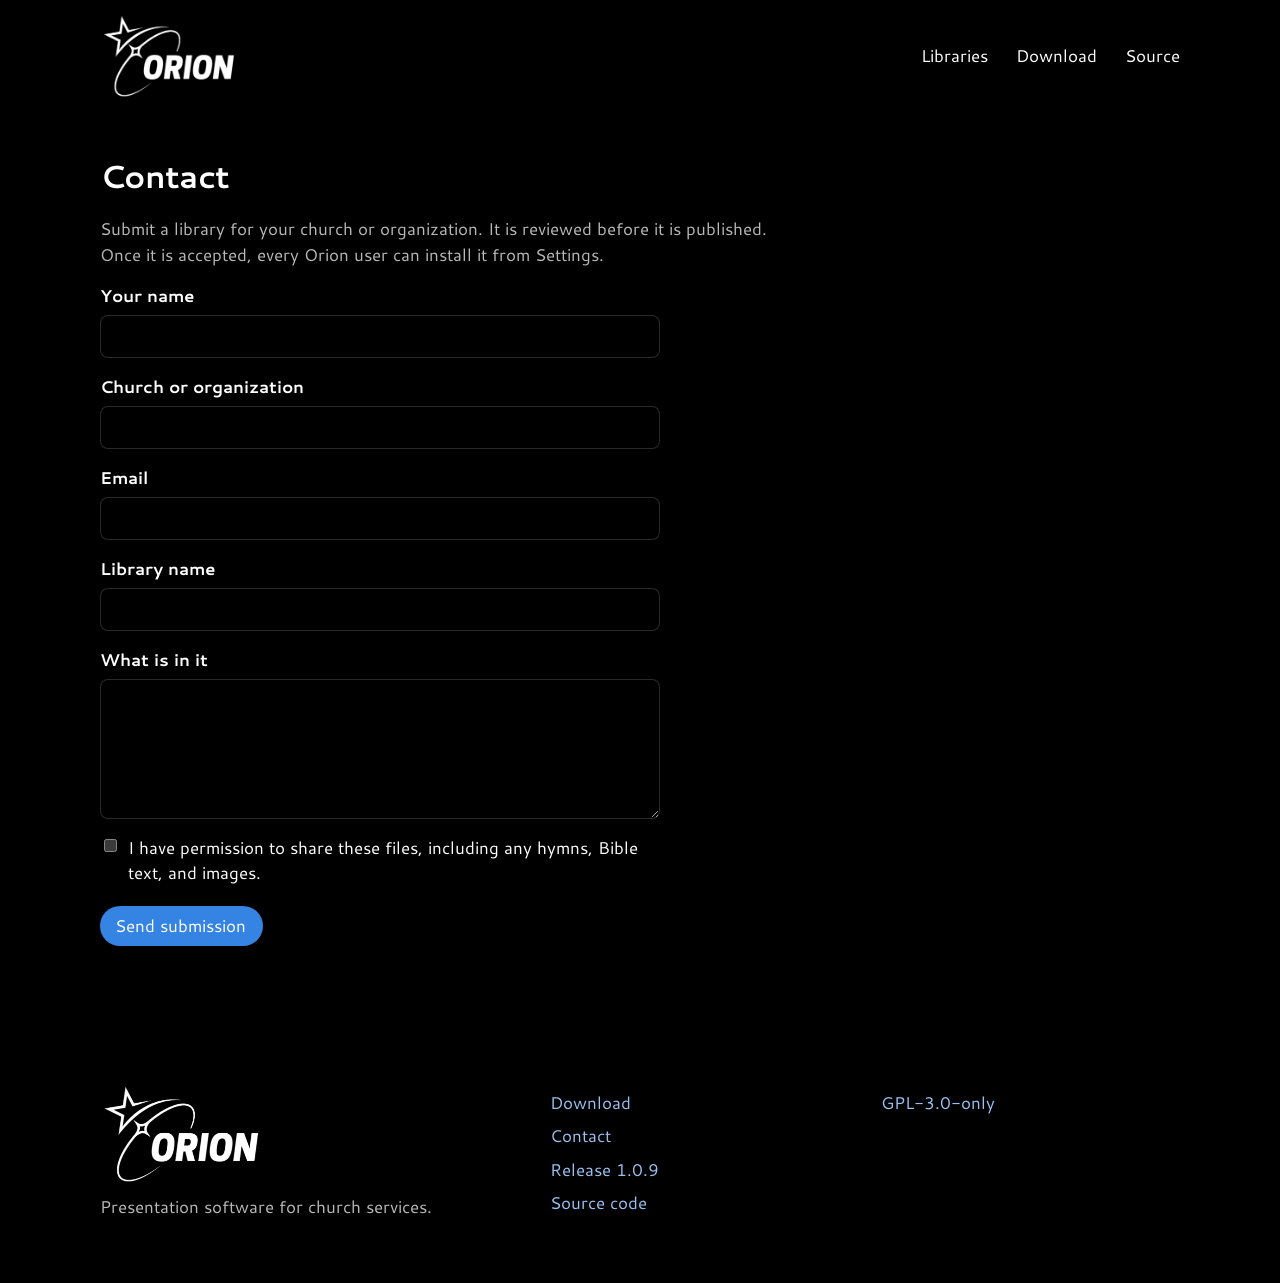
==== contact/index.html @ cf803025 "Point the other pages at release 1.0.9. Co-authored-by: Cursor <cursoragent@cursor.com>" ====
<!DOCTYPE html>
<html lang="en">
  <head>
    <meta charset="utf-8">
    <meta name="viewport" content="width=device-width, initial-scale=1">
    <title>Contact | Orion</title>
    <meta name="description" content="Submit a church or organization library for Orion. It is reviewed before it is published.">
    <link rel="canonical" href="https://orion.riandre.com/contact/">
    <meta name="theme-color" content="#000000">
    <meta property="og:type" content="website">
    <meta property="og:site_name" content="Orion">
    <meta property="og:title" content="Contact | Orion">
    <meta property="og:description" content="Submit a church or organization library for Orion. It is reviewed before it is published.">
    <meta property="og:url" content="https://orion.riandre.com/contact/">
    <meta property="og:image" content="https://orion.riandre.com/images/og.png">
    <meta property="og:image:width" content="1200">
    <meta property="og:image:height" content="630">
    <meta property="og:image:alt" content="Orion showing the service order, a slide, a hymn, and a Bible verse">
    <meta name="twitter:card" content="summary_large_image">
    <meta name="twitter:title" content="Contact | Orion">
    <meta name="twitter:description" content="Submit a church or organization library for Orion. It is reviewed before it is published.">
    <meta name="twitter:image" content="https://orion.riandre.com/images/og.png">
    <link rel="icon" href="../images/icon.png">
    <link rel="apple-touch-icon" href="../images/icon.png">
    <link rel="stylesheet" href="../css/site.css?v=bible">
  </head>
  <body>
    <header class="header">
      <div class="frame header__inner">
        <a class="brand" href="../">
          <img class="wordmark" src="../images/wordmark.png?v=white" alt="Orion">
        </a>
        <nav class="header__nav">
          <a href="../libraries/">Libraries</a>
          <a href="../#download">Download</a>
          <a href="https://github.com/riandredev/orion">Source</a>
        </nav>
      </div>
    </header>

    <main class="page">
      <div class="frame">
        <h1>Contact</h1>
        <p class="summary">Submit a library for your church or organization. It is reviewed before it is published. Once it is accepted, every Orion user can install it from Settings.</p>
        <form class="contact" id="library-submission">
          <label>Your name<input name="name" required autocomplete="name"></label>
          <label>Church or organization<input name="org" required></label>
          <label>Email<input name="email" type="email" required autocomplete="email"></label>
          <label>Library name<input name="library" required></label>
          <label>What is in it<textarea name="contents" required></textarea></label>
          <label class="check"><input name="permission" type="checkbox" required>I have permission to share these files, including any hymns, Bible text, and images.</label>
          <button class="button button--suggested" type="submit">Send submission</button>
        </form>
      </div>
    </main>

    <footer class="footer">
      <div class="frame footer__grid">
        <div>
          <img class="wordmark wordmark--footer" src="../images/wordmark.png?v=white" alt="Orion">
          <p>Presentation software for church services.</p>
        </div>
        <div>
          <a href="../#download">Download</a>
          <a href="./">Contact</a>
          <a data-release="notes" href="https://github.com/riandredev/orion/releases/tag/v1.0.9">Release 1.0.9</a>
          <a href="https://github.com/riandredev/orion">Source code</a>
        </div>
        <div>
          <a href="https://www.gnu.org/licenses/gpl-3.0.html">GPL-3.0-only</a>
        </div>
      </div>
    </footer>

    <script>
      document.getElementById('library-submission').addEventListener('submit', (event) => {
        event.preventDefault()
        const data = new FormData(event.currentTarget)
        const field = (name) => String(data.get(name) || '').trim()
        const title = `Library submission: ${field('library')}`
        const body = [
          `Name: ${field('name')}`,
          `Church or organization: ${field('org')}`,
          `Email: ${field('email')}`,
          `Library: ${field('library')}`,
          '',
          'Contents:',
          field('contents'),
          '',
          'Permission to share the files, including hymns, Bible text, and images: yes'
        ].join('\n')
        const url = new URL('https://github.com/riandredev/orion/issues/new')
        url.searchParams.set('title', title)
        url.searchParams.set('body', body)
        location.href = url.toString()
      })
    </script>
    <script src="../js/release.js"></script>
  </body>
</html>
---- css/site.css ----
@font-face {
  font-family: Cantarell;
  font-style: normal;
  font-weight: 400;
  font-display: swap;
  src: url('../fonts/cantarell-latin-400-normal.woff2') format('woff2');
}

@font-face {
  font-family: Cantarell;
  font-style: normal;
  font-weight: 700;
  font-display: swap;
  src: url('../fonts/cantarell-latin-700-normal.woff2') format('woff2');
}

:root {
  color-scheme: dark;
  --bg: #000000;
  --band: #161616;
  --band-alt: #241f31;
  --fg: #ffffff;
  --muted: rgb(255 255 255 / 72%);
  --accent: #3584e4;
  --accent-hover: #62a0ea;
  --line: rgb(255 255 255 / 16%);
  --font: Cantarell, sans-serif;
}

*,
*::before,
*::after {
  box-sizing: border-box;
}

html {
  scroll-padding-top: 128px;
}

body {
  margin: 0;
  min-height: 100vh;
  display: flex;
  flex-direction: column;
  background: var(--bg);
  color: var(--fg);
  font-family: var(--font);
  font-size: 17px;
  line-height: 1.5;
}

main {
  flex: 1 0 auto;
}

a {
  color: #99c1f1;
}

.frame {
  width: min(1080px, calc(100% - 48px));
  margin-inline: auto;
}

.header {
  background: #000000;
}

.header__inner {
  min-height: 112px;
  display: flex;
  align-items: center;
  justify-content: space-between;
  gap: 24px;
}

.brand {
  display: inline-flex;
  align-items: center;
  gap: 10px;
  color: var(--fg);
  font-weight: 700;
  text-decoration: none;
}

.wordmark {
  height: 88px;
  width: auto;
  display: block;
}

.wordmark--footer {
  height: 104px;
}

.header__nav {
  display: flex;
  gap: 28px;
}

.header__nav a {
  color: var(--fg);
  text-decoration: none;
}

.header__nav a:hover {
  color: #99c1f1;
}

.hero {
  padding: 56px 0 40px;
}

.hero__inner {
  text-align: center;
}

.hero h1 {
  margin: 0 auto;
  max-width: 16ch;
  font-size: 52px;
  font-weight: 700;
  letter-spacing: -0.03em;
  line-height: 1.08;
}

.hero p {
  max-width: 42ch;
  margin: 16px auto 0;
  color: var(--muted);
  font-size: 18px;
}

.hero__actions {
  display: flex;
  flex-wrap: wrap;
  justify-content: center;
  gap: 12px;
  margin-top: 28px;
}

.showcase {
  padding: 12px 0 96px;
}

.showcase__art {
  display: block;
  width: min(1440px, calc(100% - 32px));
  height: auto;
  margin: 0 auto;
}

.showcase h2 {
  margin: 36px 0 0;
  font-size: 32px;
  font-weight: 700;
  letter-spacing: -0.02em;
  text-align: center;
}

.showcase p {
  max-width: 42ch;
  margin: 10px auto 0;
  color: var(--muted);
  text-align: center;
}

.page {
  padding: 40px 0 80px;
}

.page h1 {
  margin: 0;
  font-size: 32px;
  font-weight: 700;
  letter-spacing: -0.02em;
}

.catalog {
  display: flex;
  flex-wrap: wrap;
  gap: 4px;
  margin-top: 32px;
}

.catalog a {
  display: flex;
  flex-direction: column;
  align-items: center;
  gap: 10px;
  width: 148px;
  padding: 16px 8px;
  border-radius: 12px;
  color: inherit;
  text-align: center;
  text-decoration: none;
}

.catalog a:hover,
.catalog a:focus-visible {
  background: rgb(255 255 255 / 6%);
}

.catalog img {
  width: 72px;
  height: 72px;
  object-fit: contain;
}

.catalog span {
  font-size: 14px;
  line-height: 1.3;
}

.back {
  display: inline-block;
  margin-bottom: 24px;
  text-decoration: none;
}

.library-title {
  display: flex;
  align-items: center;
  gap: 16px;
}

.library-title img {
  width: 72px;
  height: 72px;
  object-fit: contain;
}

.library-title p,
.summary {
  margin: 4px 0 0;
  color: var(--muted);
}

.summary {
  max-width: 62ch;
  margin-top: 16px;
}

.shot-group,
.detail-group {
  margin-top: 40px;
}

.shot-group h2,
.detail-group h2 {
  margin: 0 0 16px;
  font-size: 20px;
  text-align: left;
}

.folder + .folder {
  margin-top: 20px;
}

.folder h3 {
  margin: 0 0 8px;
  font-size: 15px;
}

.thumbs {
  display: grid;
  grid-template-columns: repeat(auto-fill, minmax(180px, 1fr));
  gap: 8px;
}

.thumbs a {
  display: block;
}

.thumbs img {
  width: 100%;
  aspect-ratio: 16 / 10;
  object-fit: cover;
  border: 1px solid var(--line);
  border-radius: 8px;
  display: block;
  background: #1c1c1c;
}

.detail-group ul {
  margin: 0;
  padding: 0;
  list-style: none;
}

.detail-group li {
  margin-top: 6px;
  color: var(--muted);
}

.details {
  display: grid;
  grid-template-columns: 1fr 1fr;
  gap: 8px 40px;
}

.band {
  background: var(--band);
  padding: 80px 0;
}

.band--alt {
  background: var(--band-alt);
}

.band h2,
.footer strong {
  margin: 0;
  font-size: 32px;
  font-weight: 700;
  letter-spacing: -0.02em;
  text-align: center;
}

.lede {
  max-width: 46ch;
  margin: 12px auto 0;
  color: var(--muted);
  text-align: center;
}

.features,
.downloads {
  display: grid;
  gap: 36px 64px;
  margin-top: 48px;
}

.features {
  grid-template-columns: 1fr 1fr;
}

.downloads {
  grid-template-columns: repeat(3, minmax(0, 1fr));
}

.downloads > article {
  display: flex;
  flex-direction: column;
  align-items: flex-start;
}

.feature {
  display: flex;
  align-items: flex-start;
  gap: 16px;
}

.feature__icon {
  width: 56px;
  height: 56px;
  flex: none;
  object-fit: contain;
}

.features h3,
.downloads h3 {
  margin: 0;
  font-size: 18px;
}

.features p,
.downloads p,
.footer p {
  margin: 8px 0 0;
  color: var(--muted);
}

.downloads .button {
  margin-top: auto;
}

.downloads p {
  margin-bottom: 18px;
}

.button {
  display: inline-flex;
  align-items: center;
  justify-content: center;
  gap: 8px;
  min-height: 40px;
  padding: 0 16px 0 14px;
  border: 1px solid rgb(255 255 255 / 45%);
  border-radius: 999px;
  background: transparent;
  color: var(--fg);
  font-weight: 700;
  text-decoration: none;
}

.os-icon {
  width: 16px;
  height: 16px;
  flex: none;
}

.button:hover {
  background: rgb(255 255 255 / 8%);
}

.button--suggested {
  border-color: transparent;
  background: var(--accent);
  color: #ffffff;
}

.button--suggested:hover {
  background: var(--accent-hover);
  color: #ffffff;
}

.button:focus-visible,
.header__nav a:focus-visible,
.brand:focus-visible,
.footer a:focus-visible {
  outline: 2px solid var(--accent);
  outline-offset: 3px;
}

.footer {
  padding: 56px 0 64px;
}

.footer__grid {
  display: grid;
  grid-template-columns: 1.4fr 1fr 1fr;
  gap: 32px;
}

.footer strong {
  display: block;
  font-size: 16px;
  text-align: left;
}

.footer a {
  display: block;
  margin-top: 8px;
  text-decoration: none;
}

.footer a:hover {
  text-decoration: underline;
}

.contact {
  max-width: 560px;
}

.contact label {
  display: block;
  margin-top: 16px;
  font-weight: 700;
}

.contact input,
.contact textarea {
  display: block;
  width: 100%;
  margin-top: 6px;
  padding: 8px 10px;
  border: 1px solid var(--line);
  border-radius: 8px;
  background: #000;
  color: var(--fg);
  font: inherit;
}

.contact textarea {
  min-height: 140px;
  resize: vertical;
}

.contact input:focus-visible,
.contact textarea:focus-visible {
  outline: 2px solid var(--accent);
  outline-offset: 1px;
}

.contact .check {
  display: flex;
  align-items: flex-start;
  gap: 8px;
  margin-top: 16px;
  font-weight: 400;
}

.contact .check input {
  width: auto;
  margin-top: 4px;
}

.contact button {
  margin-top: 20px;
  font: inherit;
  cursor: pointer;
}

@media (max-width: 900px) {
  .downloads {
    grid-template-columns: 1fr;
  }
}

@media (max-width: 760px) {
  .hero {
    padding: 56px 0;
  }

  .features,
  .footer__grid,
  .details {
    grid-template-columns: 1fr;
    padding: 8px 0 0;
  }

  .downloads {
    grid-template-columns: 1fr;
  }

  .wordmark {
    height: 56px;
  }

  .hero h1 {
    font-size: 36px;
  }

  .header__nav {
    gap: 16px;
  }
}
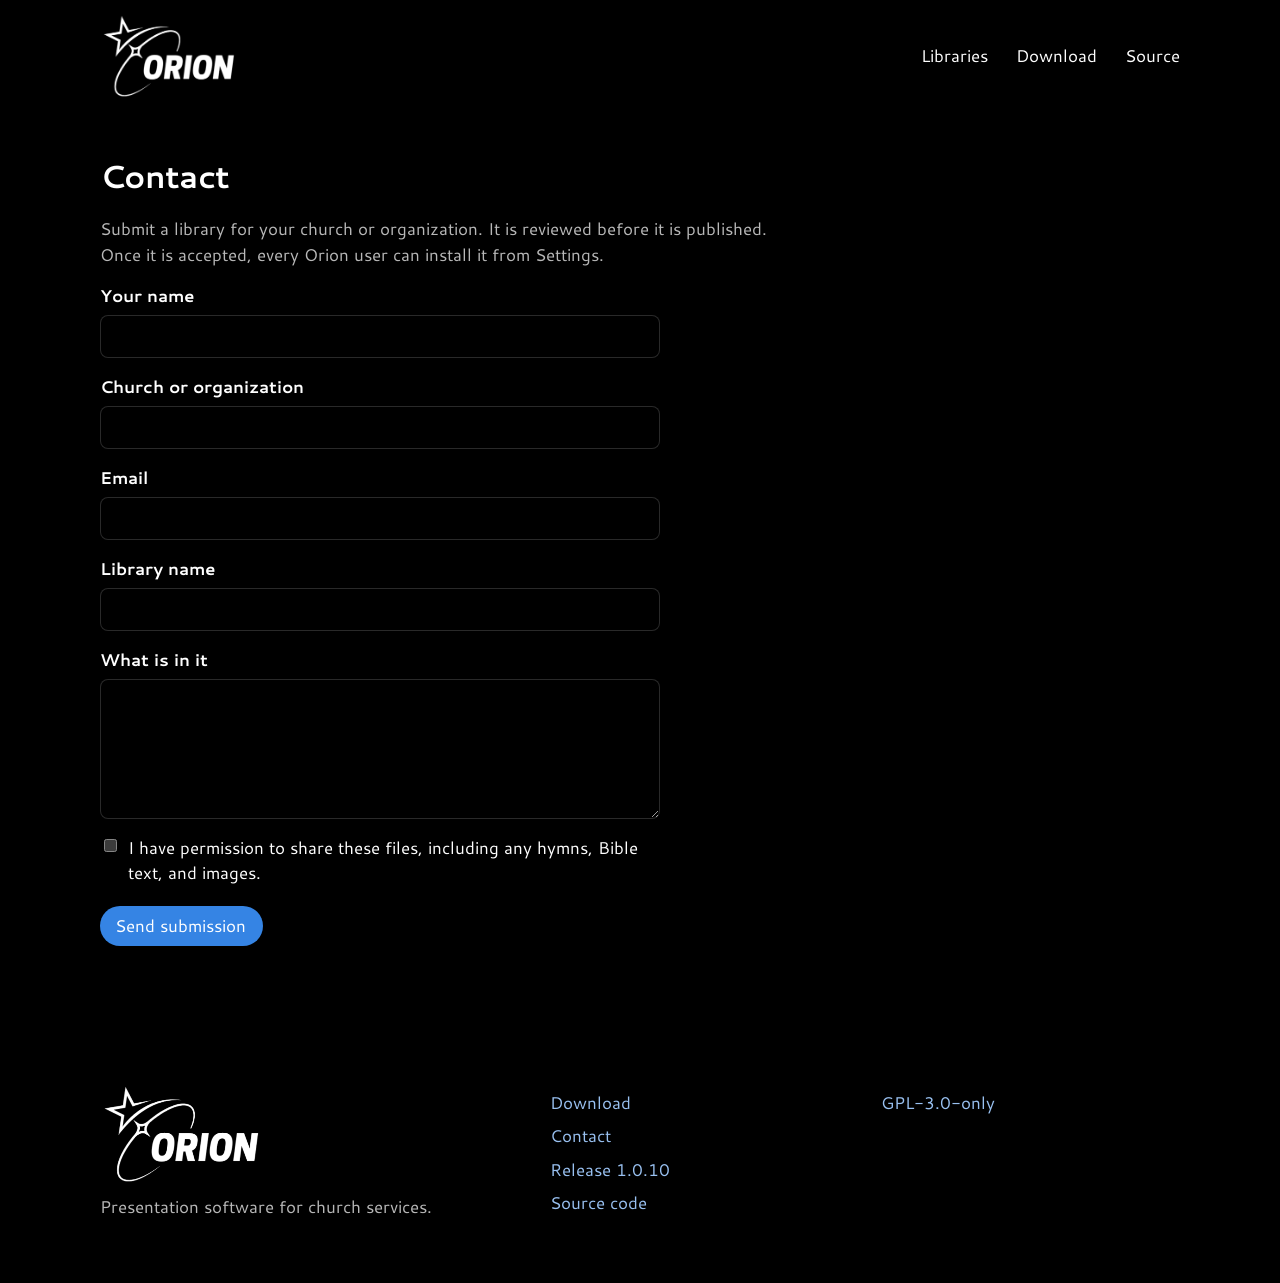
==== commit 0e7ac8aa: "Point the download pages at release 1.0.10. Co-authored-by: Cursor <cursoragent@cursor.com>" ====
--- a/contact/index.html
+++ b/contact/index.html
@@ -63,7 +63,7 @@
         <div>
           <a href="../#download">Download</a>
           <a href="./">Contact</a>
-          <a data-release="notes" href="https://github.com/riandredev/orion/releases/tag/v1.0.9">Release 1.0.9</a>
+          <a data-release="notes" href="https://github.com/riandredev/orion/releases/tag/v1.0.10">Release 1.0.10</a>
           <a href="https://github.com/riandredev/orion">Source code</a>
         </div>
         <div>
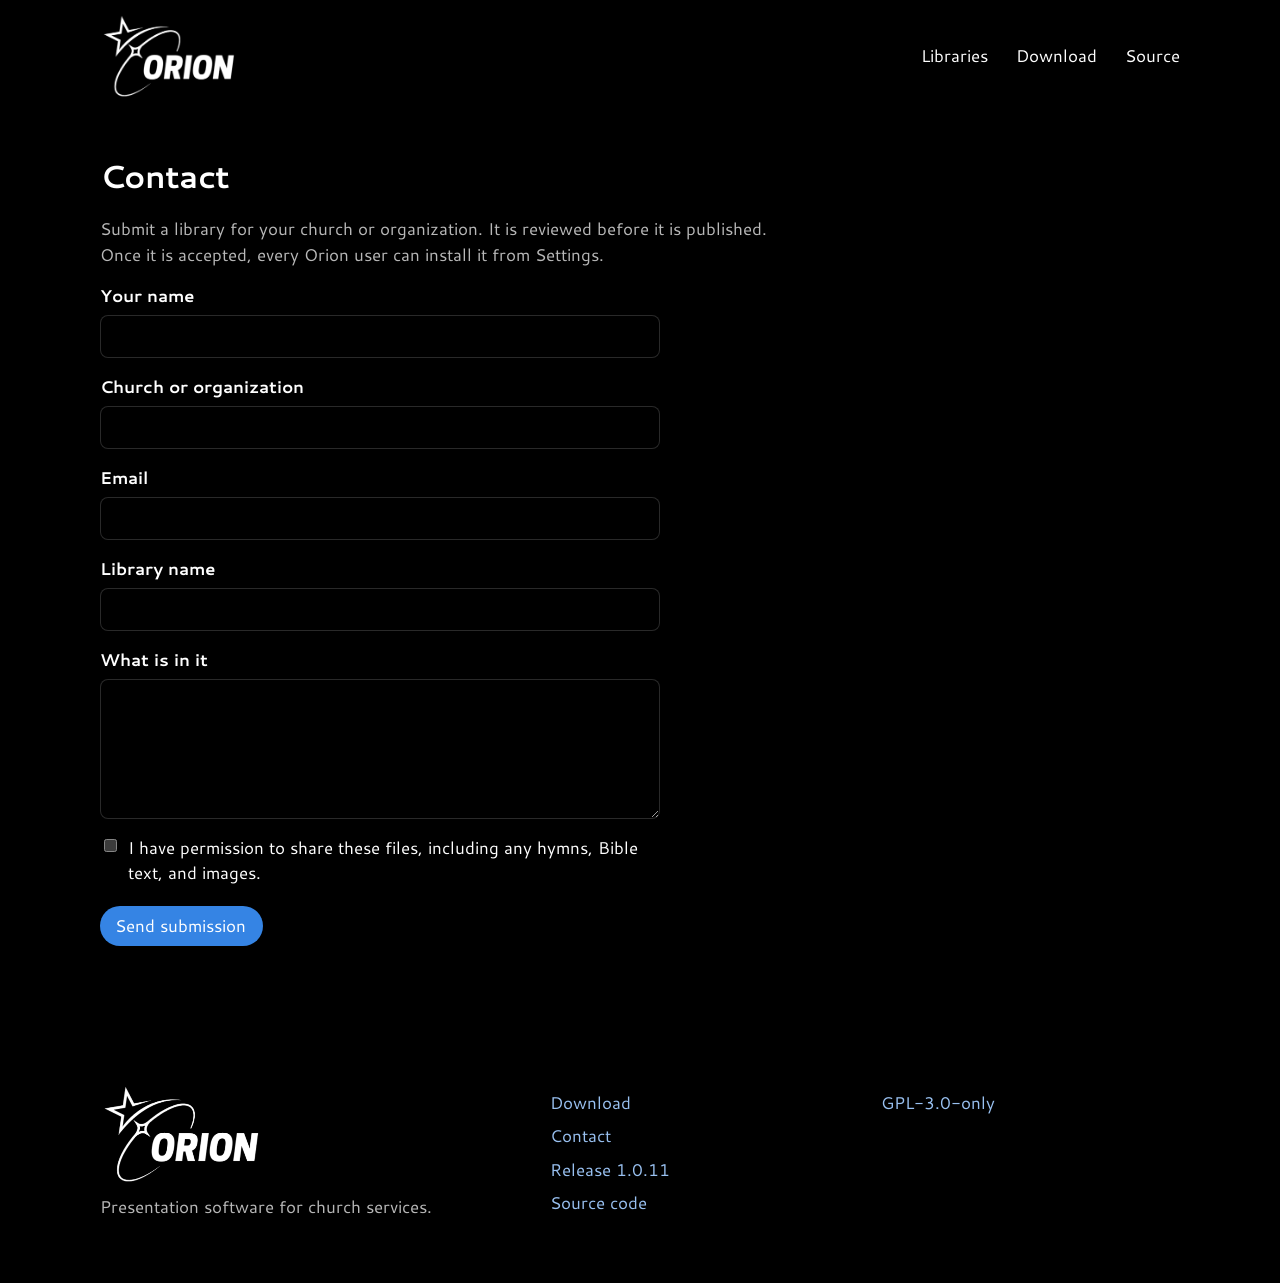
==== commit 787077d1: "Point the download pages at release 1.0.11. Co-authored-by: Cursor <cursoragent@cursor.com>" ====
--- a/contact/index.html
+++ b/contact/index.html
@@ -63,7 +63,7 @@
         <div>
           <a href="../#download">Download</a>
           <a href="./">Contact</a>
-          <a data-release="notes" href="https://github.com/riandredev/orion/releases/tag/v1.0.10">Release 1.0.10</a>
+          <a data-release="notes" href="https://github.com/riandredev/orion/releases/tag/v1.0.11">Release 1.0.11</a>
           <a href="https://github.com/riandredev/orion">Source code</a>
         </div>
         <div>
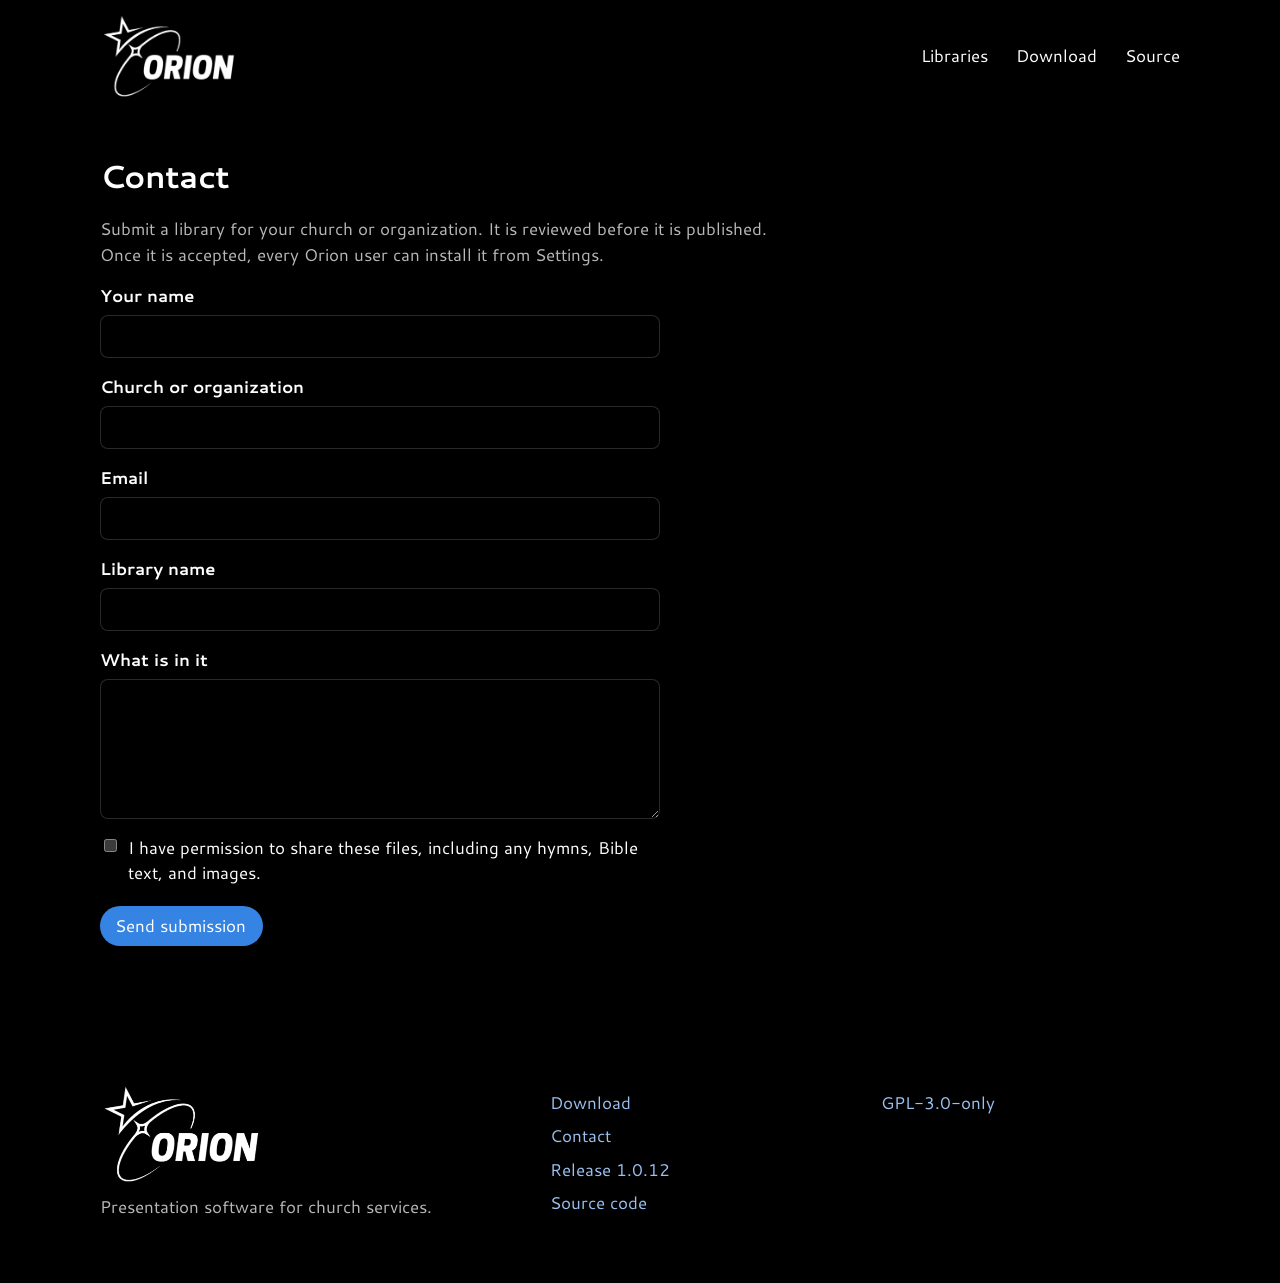
==== commit fe37dc81: "Point the download pages at release 1.0.12. Co-authored-by: Cursor <cursoragent@cursor.com>" ====
--- a/contact/index.html
+++ b/contact/index.html
@@ -63,7 +63,7 @@
         <div>
           <a href="../#download">Download</a>
           <a href="./">Contact</a>
-          <a data-release="notes" href="https://github.com/riandredev/orion/releases/tag/v1.0.11">Release 1.0.11</a>
+          <a data-release="notes" href="https://github.com/riandredev/orion/releases/tag/v1.0.12">Release 1.0.12</a>
           <a href="https://github.com/riandredev/orion">Source code</a>
         </div>
         <div>
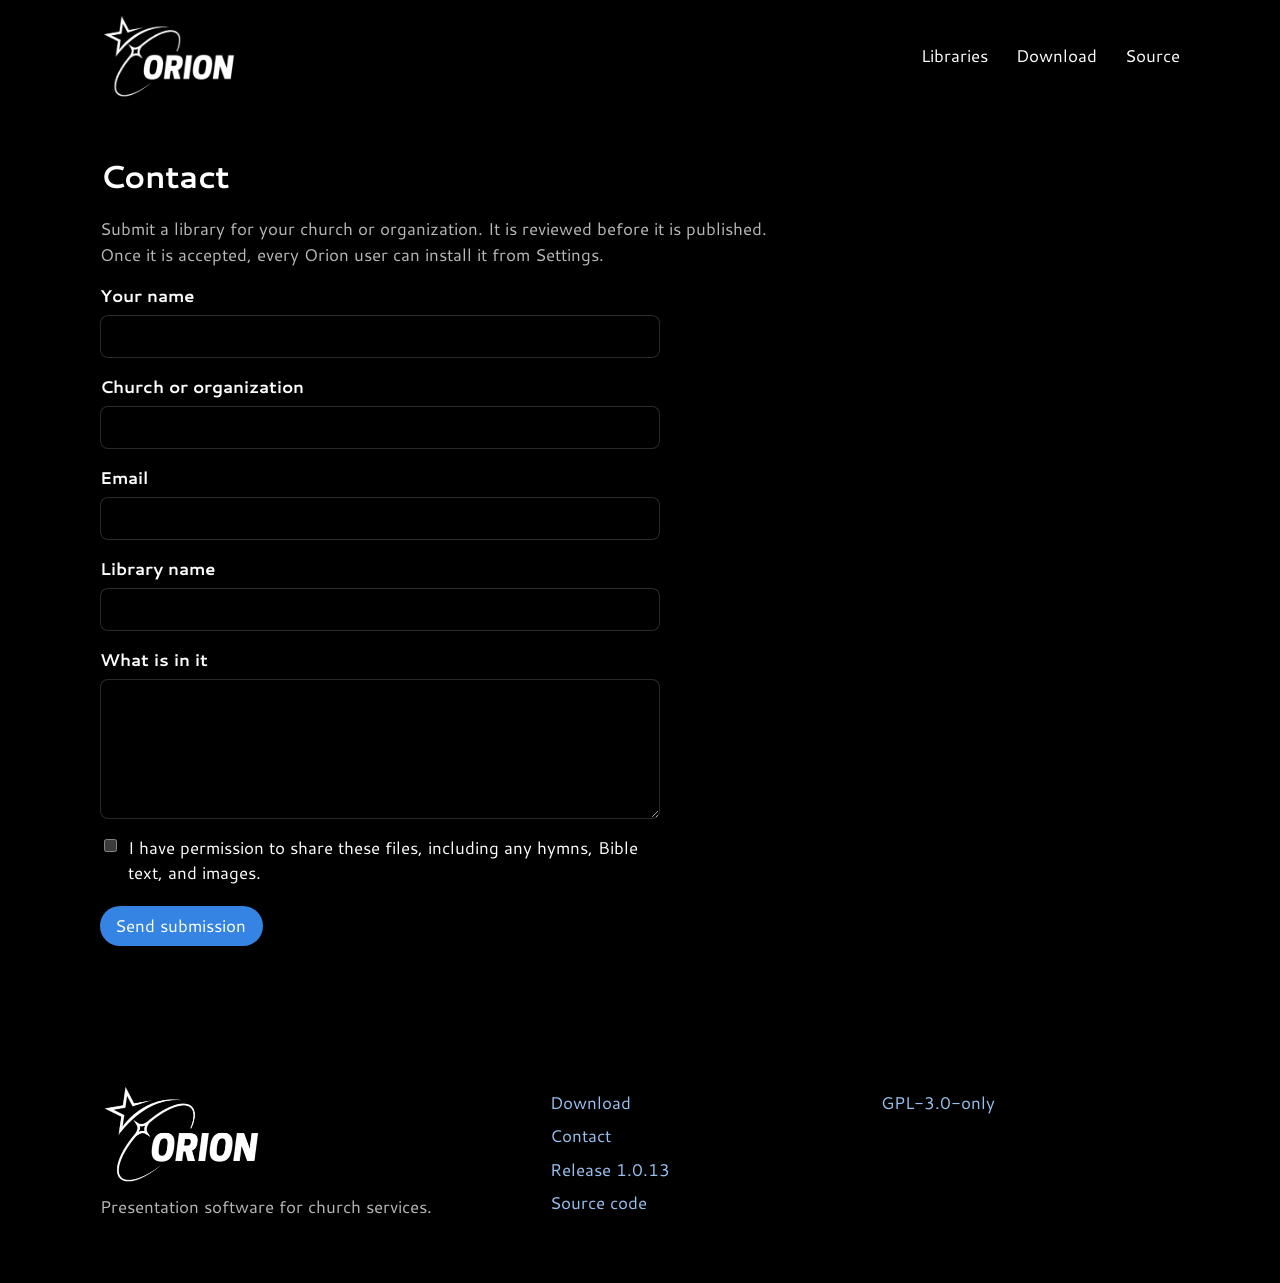
==== commit 4a75a370: "Point the download pages at release 1.0.13. Co-authored-by: Cursor <cursoragent@cursor.com>" ====
--- a/contact/index.html
+++ b/contact/index.html
@@ -63,7 +63,7 @@
         <div>
           <a href="../#download">Download</a>
           <a href="./">Contact</a>
-          <a data-release="notes" href="https://github.com/riandredev/orion/releases/tag/v1.0.12">Release 1.0.12</a>
+          <a data-release="notes" href="https://github.com/riandredev/orion/releases/tag/v1.0.13">Release 1.0.13</a>
           <a href="https://github.com/riandredev/orion">Source code</a>
         </div>
         <div>
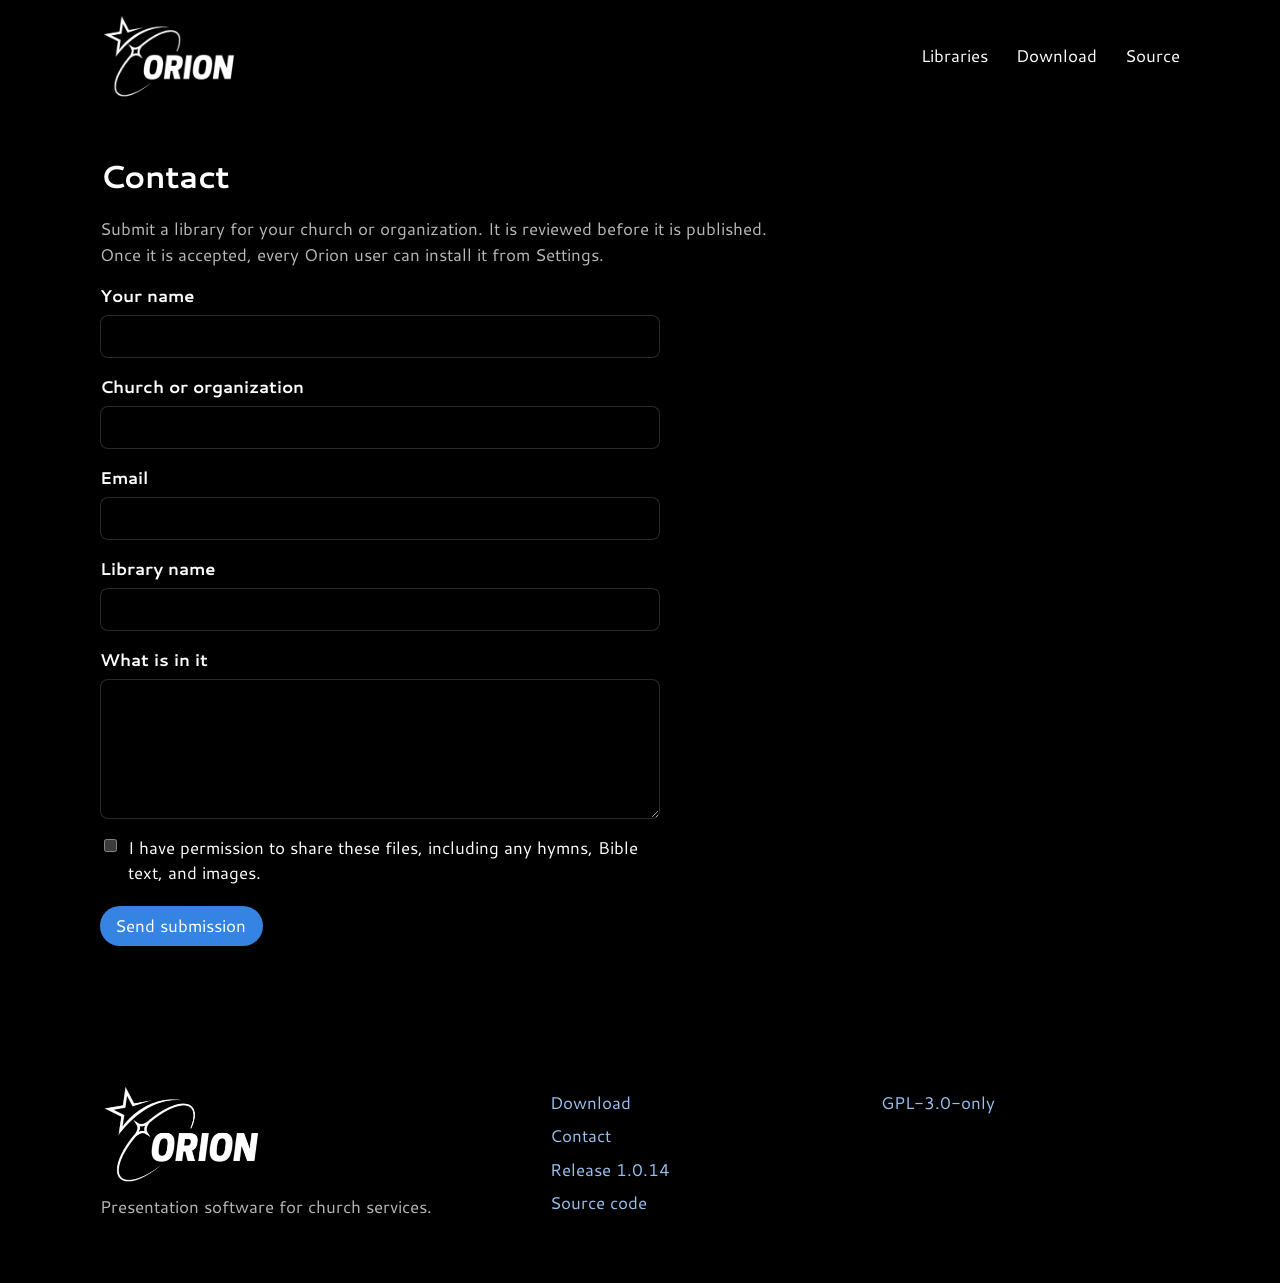
==== commit 3d4b9686: "Point the download pages at release 1.0.14. Co-authored-by: Cursor <cursoragent@cursor.com>" ====
--- a/contact/index.html
+++ b/contact/index.html
@@ -63,7 +63,7 @@
         <div>
           <a href="../#download">Download</a>
           <a href="./">Contact</a>
-          <a data-release="notes" href="https://github.com/riandredev/orion/releases/tag/v1.0.13">Release 1.0.13</a>
+          <a data-release="notes" href="https://github.com/riandredev/orion/releases/tag/v1.0.14">Release 1.0.14</a>
           <a href="https://github.com/riandredev/orion">Source code</a>
         </div>
         <div>
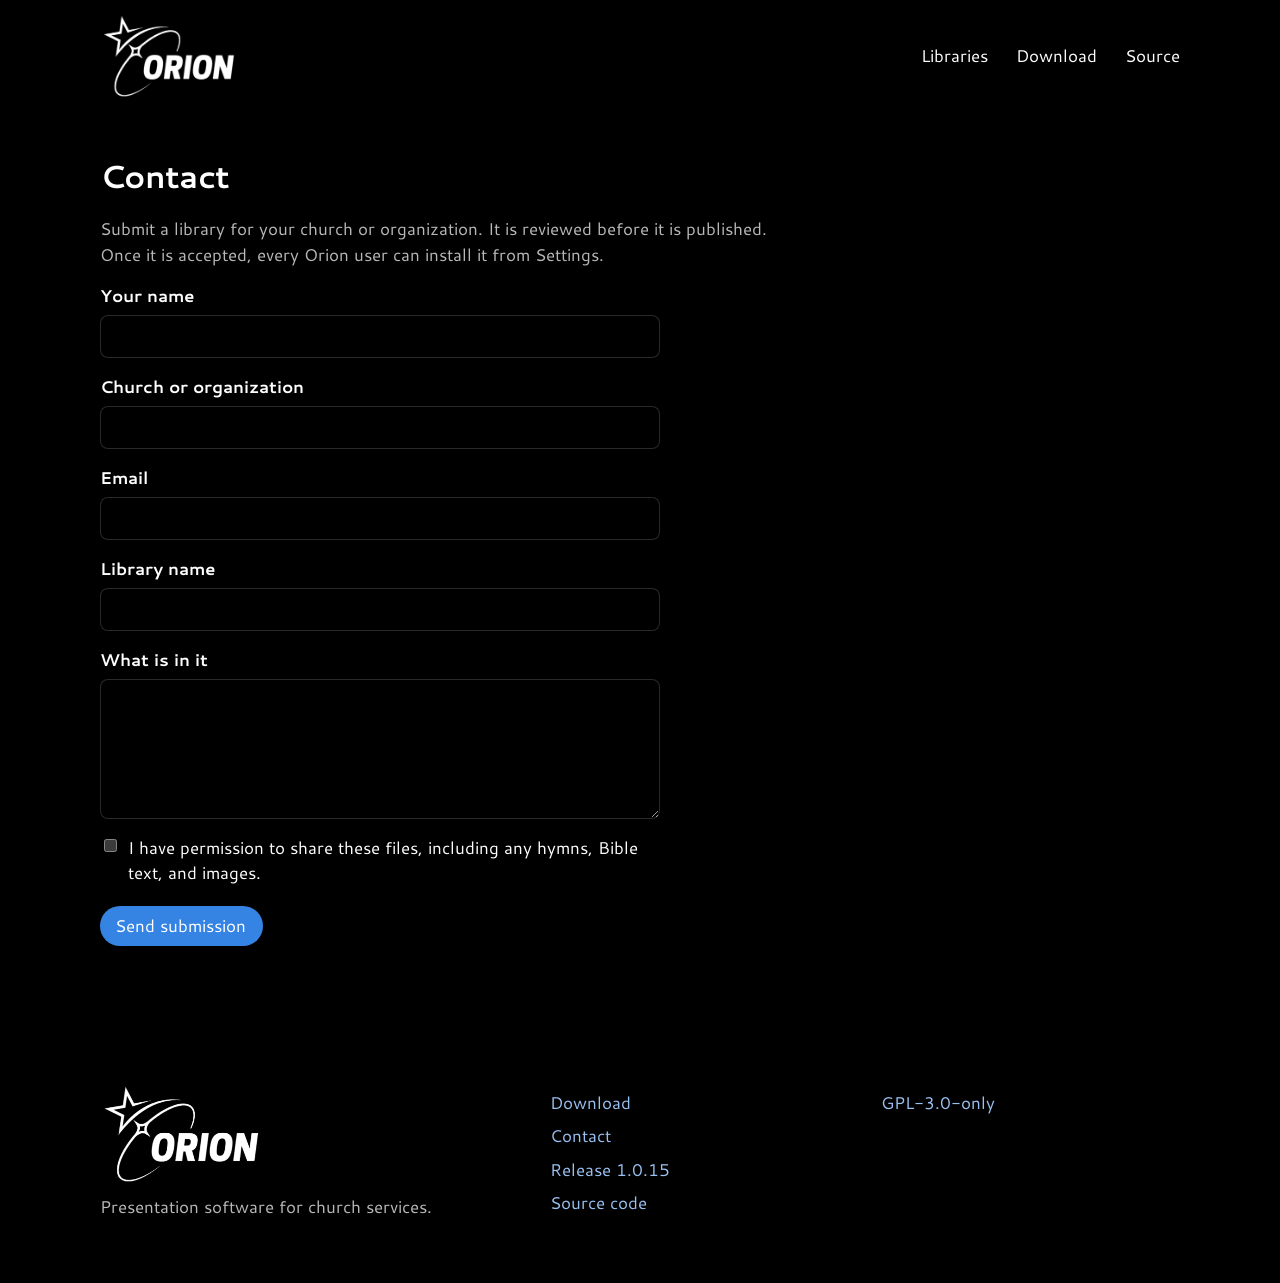
==== commit 51d0d410: "Point the download pages at release 1.0.15. Co-authored-by: Cursor <cursoragent@cursor.com>" ====
--- a/contact/index.html
+++ b/contact/index.html
@@ -63,7 +63,7 @@
         <div>
           <a href="../#download">Download</a>
           <a href="./">Contact</a>
-          <a data-release="notes" href="https://github.com/riandredev/orion/releases/tag/v1.0.14">Release 1.0.14</a>
+          <a data-release="notes" href="https://github.com/riandredev/orion/releases/tag/v1.0.15">Release 1.0.15</a>
           <a href="https://github.com/riandredev/orion">Source code</a>
         </div>
         <div>
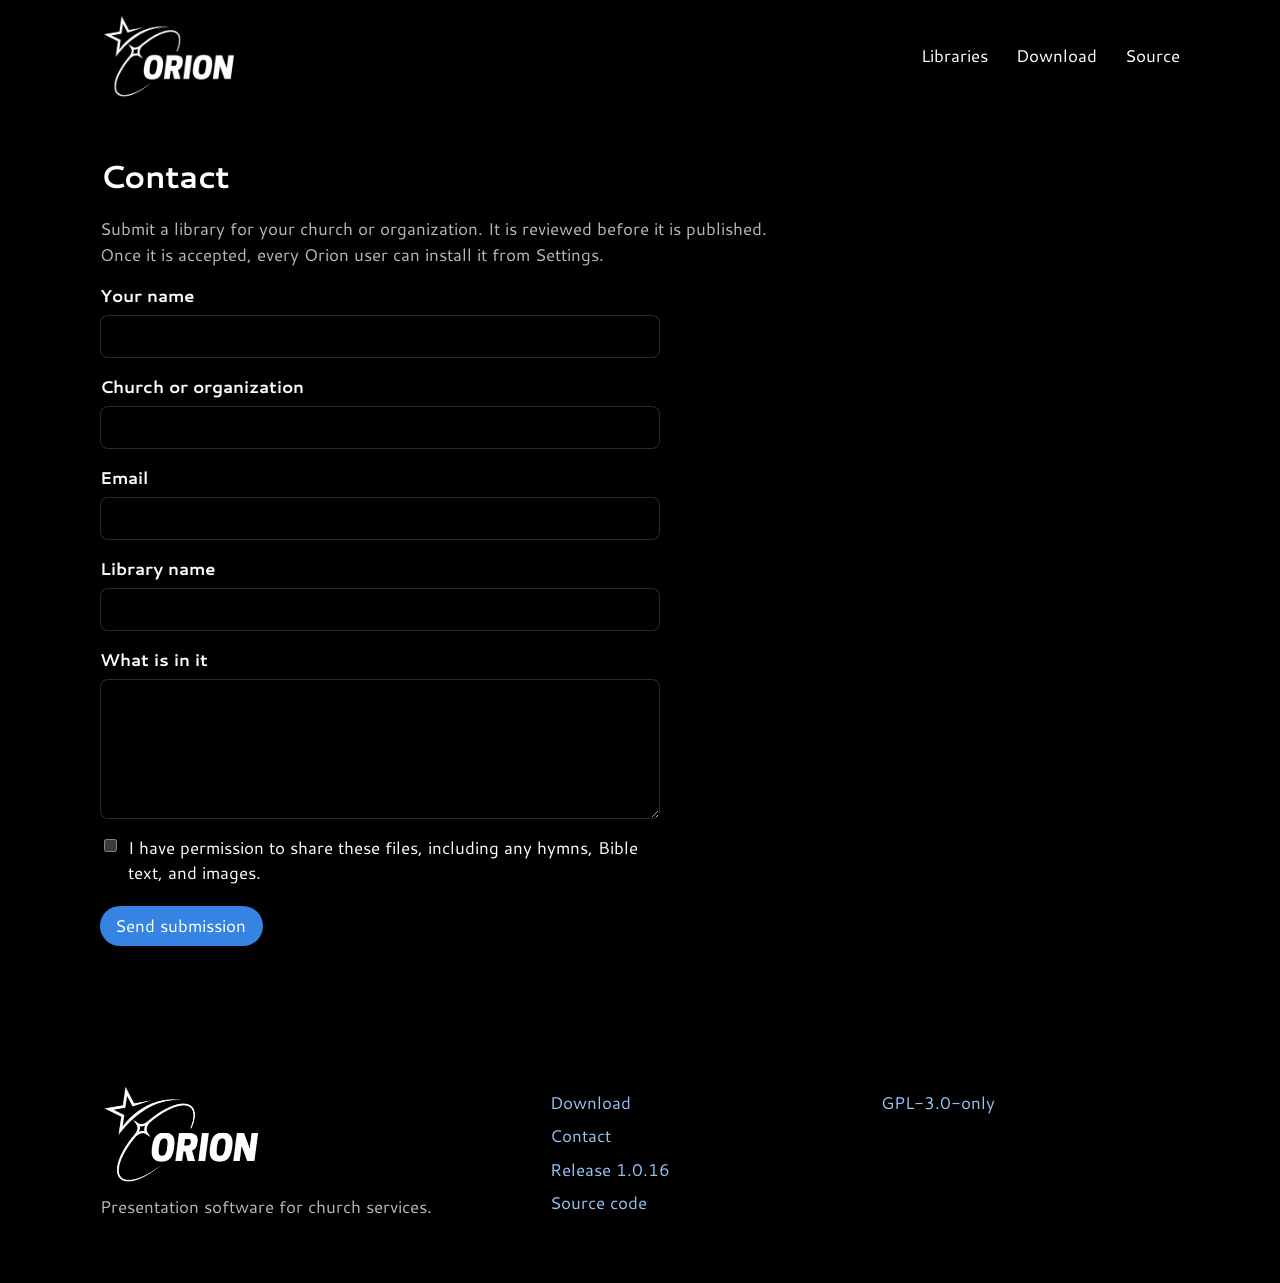
==== commit c2c0f960: "Point the download pages at release 1.0.16. Co-authored-by: Cursor <cursoragent@cursor.com>" ====
--- a/contact/index.html
+++ b/contact/index.html
@@ -63,7 +63,7 @@
         <div>
           <a href="../#download">Download</a>
           <a href="./">Contact</a>
-          <a data-release="notes" href="https://github.com/riandredev/orion/releases/tag/v1.0.15">Release 1.0.15</a>
+          <a data-release="notes" href="https://github.com/riandredev/orion/releases/tag/v1.0.16">Release 1.0.16</a>
           <a href="https://github.com/riandredev/orion">Source code</a>
         </div>
         <div>
